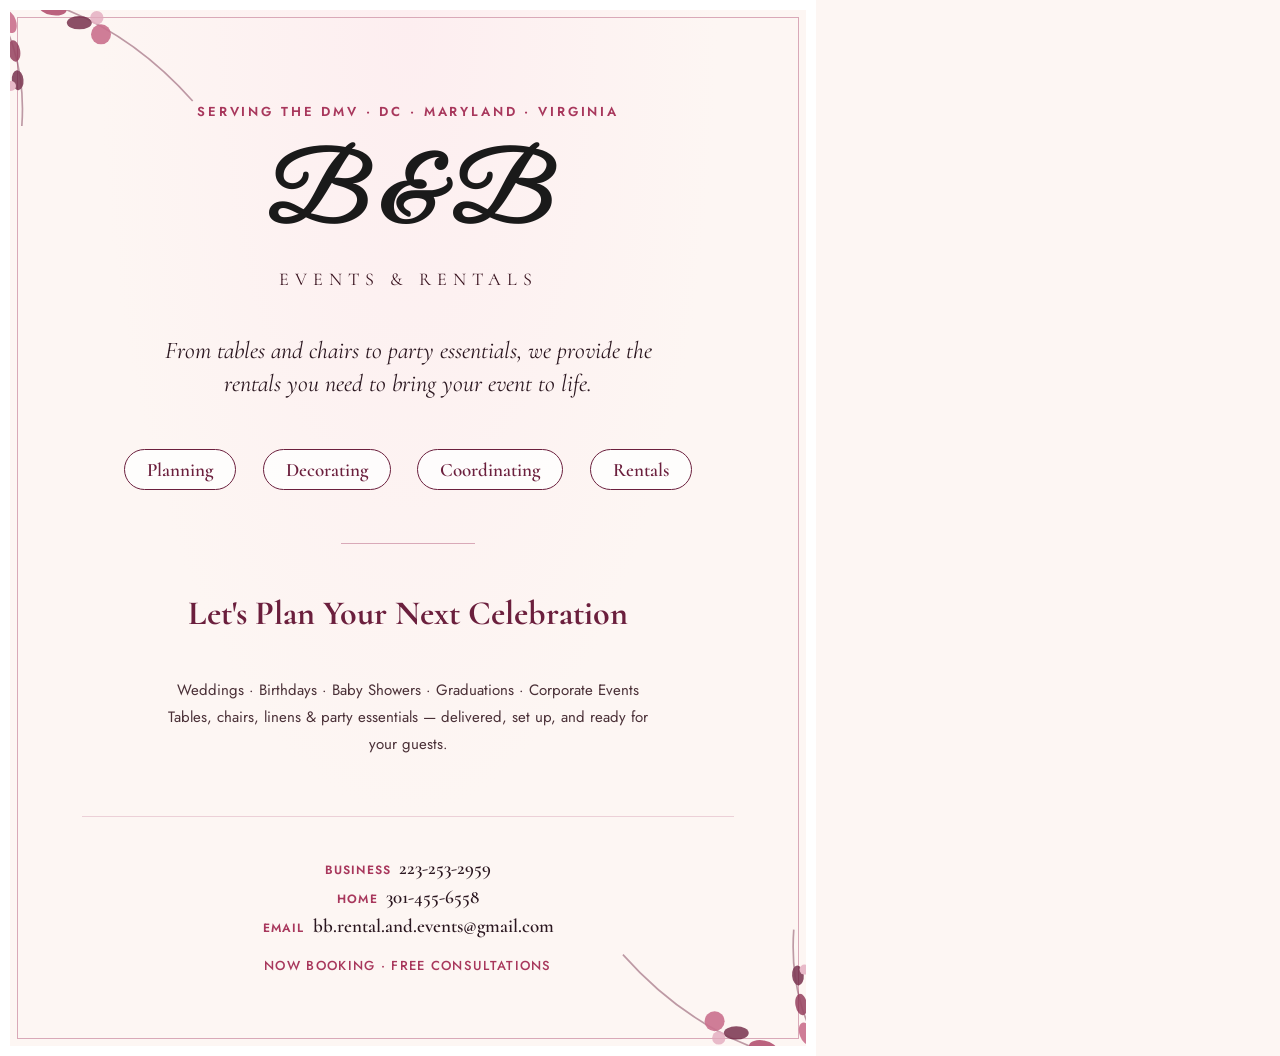
==== flyer.html @ 70ae2316 "Initial site: B & B Events and Rentals marketing site + flyer Static single-page site (planning/deco" ====
<!DOCTYPE html>
<html lang="en">
<head>
<meta charset="UTF-8">
<title>B &amp; B Events and Rentals — Flyer</title>
<link rel="preconnect" href="https://fonts.googleapis.com">
<link rel="preconnect" href="https://fonts.gstatic.com" crossorigin>
<link href="https://fonts.googleapis.com/css2?family=Great+Vibes&family=Cormorant:ital,wght@0,400;0,500;0,600;0,700;1,400&family=Jost:wght@300;400;500;600&display=swap" rel="stylesheet">
<style>
  @page { size: 8.5in 11in; margin: 0; }
  * { box-sizing: border-box; }
  html, body {
    margin: 0; padding: 0;
    width: 8.5in; height: 11in;
    font-family: 'Jost', sans-serif;
    color: #2b1720;
    background: #fdf6f3;
  }
  .page {
    position: relative;
    width: 8.5in;
    height: 11in;
    overflow: hidden;
    background:
      radial-gradient(ellipse at top, #fdeef0 0%, #fdf6f3 55%);
    border: 10px solid #ffffff;
    outline: 1.5px solid #d9a9b8;
    outline-offset: -18px;
  }

  .corner { position: absolute; width: 2.6in; height: 2.6in; opacity: 0.85; }
  .corner-tl { top: -0.35in; left: -0.35in; }
  .corner-br { bottom: -0.35in; right: -0.35in; transform: rotate(180deg); }

  .content {
    position: relative;
    z-index: 1;
    height: 100%;
    display: flex;
    flex-direction: column;
    align-items: center;
    justify-content: space-evenly;
    text-align: center;
    padding: 0.7in 0.75in 0.5in;
  }

  .eyebrow {
    font-size: 13px;
    letter-spacing: 0.22em;
    text-transform: uppercase;
    color: #a8375c;
    font-weight: 600;
    margin: 0.15in 0 0.25in;
  }

  .script-logo { font-family: 'Great Vibes', cursive; font-size: 92px; color: #1a1a1a; line-height: 1; margin: 0; }
  .sub-logo { font-family: 'Cormorant', serif; letter-spacing: 6px; font-size: 18px; margin: 0.12in 0 0.35in; color: #3a1420; }

  .tagline {
    font-family: 'Cormorant', serif;
    font-style: italic;
    font-size: 24px;
    max-width: 5.6in;
    color: #2b1720;
    margin: 0 0 0.4in;
    line-height: 1.4;
  }

  .services {
    display: flex;
    gap: 0.28in;
    flex-wrap: wrap;
    justify-content: center;
    margin: 0 0 0.45in;
  }
  .service-pill {
    font-family: 'Cormorant', serif;
    font-weight: 600;
    font-size: 19px;
    color: #6b1f3d;
    padding: 8px 22px;
    border: 1.5px solid #6b1f3d;
    border-radius: 999px;
    background: #ffffffcc;
  }

  .divider {
    width: 1.4in;
    height: 1px;
    background: #d9a9b8;
    margin: 0 0 0.4in;
  }

  .headline {
    font-family: 'Cormorant', serif;
    font-weight: 700;
    font-size: 34px;
    margin: 0 0 0.35in;
    color: #6b1f3d;
  }

  .details {
    font-size: 15px;
    line-height: 1.8;
    color: #4a3037;
    max-width: 5.2in;
    margin: 0 0 0.5in;
  }

  .contact-block {
    width: 100%;
    padding-top: 0.35in;
    border-top: 1px solid #ecd0d7;
  }
  .contact-row {
    font-family: 'Cormorant', serif;
    font-size: 19px;
    font-weight: 600;
    color: #2b1720;
    margin: 0.06in 0;
  }
  .contact-row .k { color: #a8375c; text-transform: uppercase; font-size: 12px; letter-spacing: 0.1em; font-weight: 600; margin-right: 8px; font-family: 'Jost', sans-serif; }

  .service-area {
    font-family: 'Jost', sans-serif;
    font-size: 13px;
    letter-spacing: 0.1em;
    text-transform: uppercase;
    color: #a8375c;
    margin-top: 0.2in;
    font-weight: 500;
  }
</style>
</head>
<body>
  <div class="page">
    <img class="corner corner-tl" src="assets/flyer-corner.svg" alt="">
    <img class="corner corner-br" src="assets/flyer-corner.svg" alt="">

    <div class="content">
      <p class="eyebrow">Serving the DMV &middot; DC &middot; Maryland &middot; Virginia</p>
      <h1 class="script-logo">B &amp; B</h1>
      <p class="sub-logo">EVENTS &amp; RENTALS</p>

      <p class="tagline">From tables and chairs to party essentials, we provide the rentals you need to bring your event to life.</p>

      <div class="services">
        <span class="service-pill">Planning</span>
        <span class="service-pill">Decorating</span>
        <span class="service-pill">Coordinating</span>
        <span class="service-pill">Rentals</span>
      </div>

      <div class="divider"></div>

      <h2 class="headline">Let's Plan Your Next Celebration</h2>
      <p class="details">Weddings &middot; Birthdays &middot; Baby Showers &middot; Graduations &middot; Corporate Events<br>
      Tables, chairs, linens &amp; party essentials — delivered, set up, and ready for your guests.</p>

      <div class="contact-block">
        <p class="contact-row"><span class="k">Business</span>223-253-2959</p>
        <p class="contact-row"><span class="k">Home</span>301-455-6558</p>
        <p class="contact-row"><span class="k">Email</span>bb.rental.and.events@gmail.com</p>
        <p class="service-area">Now Booking &middot; Free Consultations</p>
      </div>
    </div>
  </div>
</body>
</html>
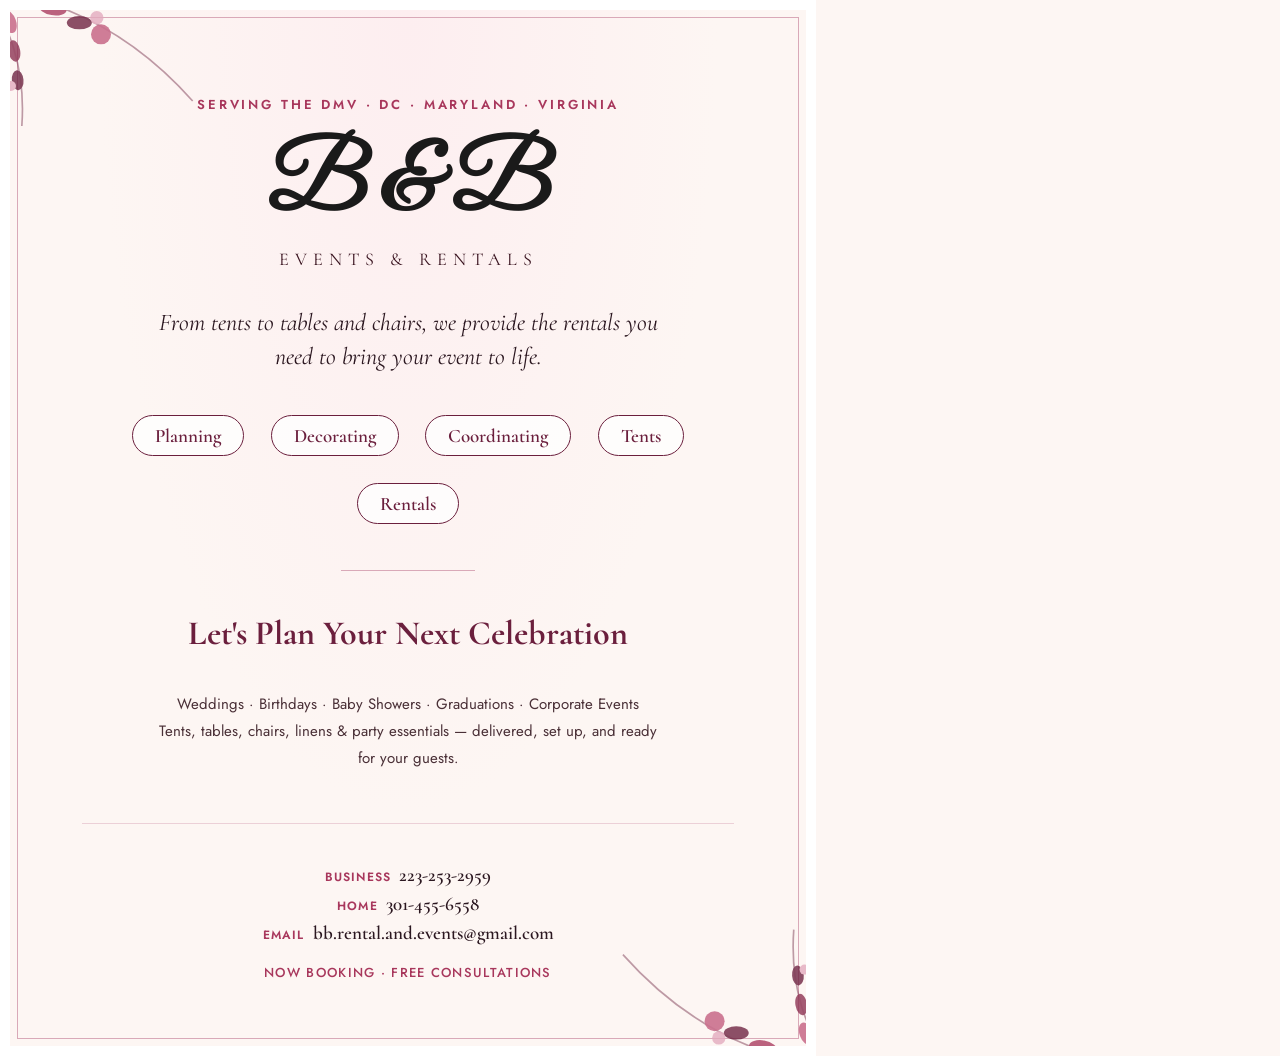
==== commit f268f4cc: "Add tent rentals and client reviews section Adds a Tents service card (site + flyer), updates copy/m" ====
--- a/flyer.html
+++ b/flyer.html
@@ -142,12 +142,13 @@
       <h1 class="script-logo">B &amp; B</h1>
       <p class="sub-logo">EVENTS &amp; RENTALS</p>
 
-      <p class="tagline">From tables and chairs to party essentials, we provide the rentals you need to bring your event to life.</p>
+      <p class="tagline">From tents to tables and chairs, we provide the rentals you need to bring your event to life.</p>
 
       <div class="services">
         <span class="service-pill">Planning</span>
         <span class="service-pill">Decorating</span>
         <span class="service-pill">Coordinating</span>
+        <span class="service-pill">Tents</span>
         <span class="service-pill">Rentals</span>
       </div>
 
@@ -155,7 +156,7 @@
 
       <h2 class="headline">Let's Plan Your Next Celebration</h2>
       <p class="details">Weddings &middot; Birthdays &middot; Baby Showers &middot; Graduations &middot; Corporate Events<br>
-      Tables, chairs, linens &amp; party essentials — delivered, set up, and ready for your guests.</p>
+      Tents, tables, chairs, linens &amp; party essentials — delivered, set up, and ready for your guests.</p>
 
       <div class="contact-block">
         <p class="contact-row"><span class="k">Business</span>223-253-2959</p>
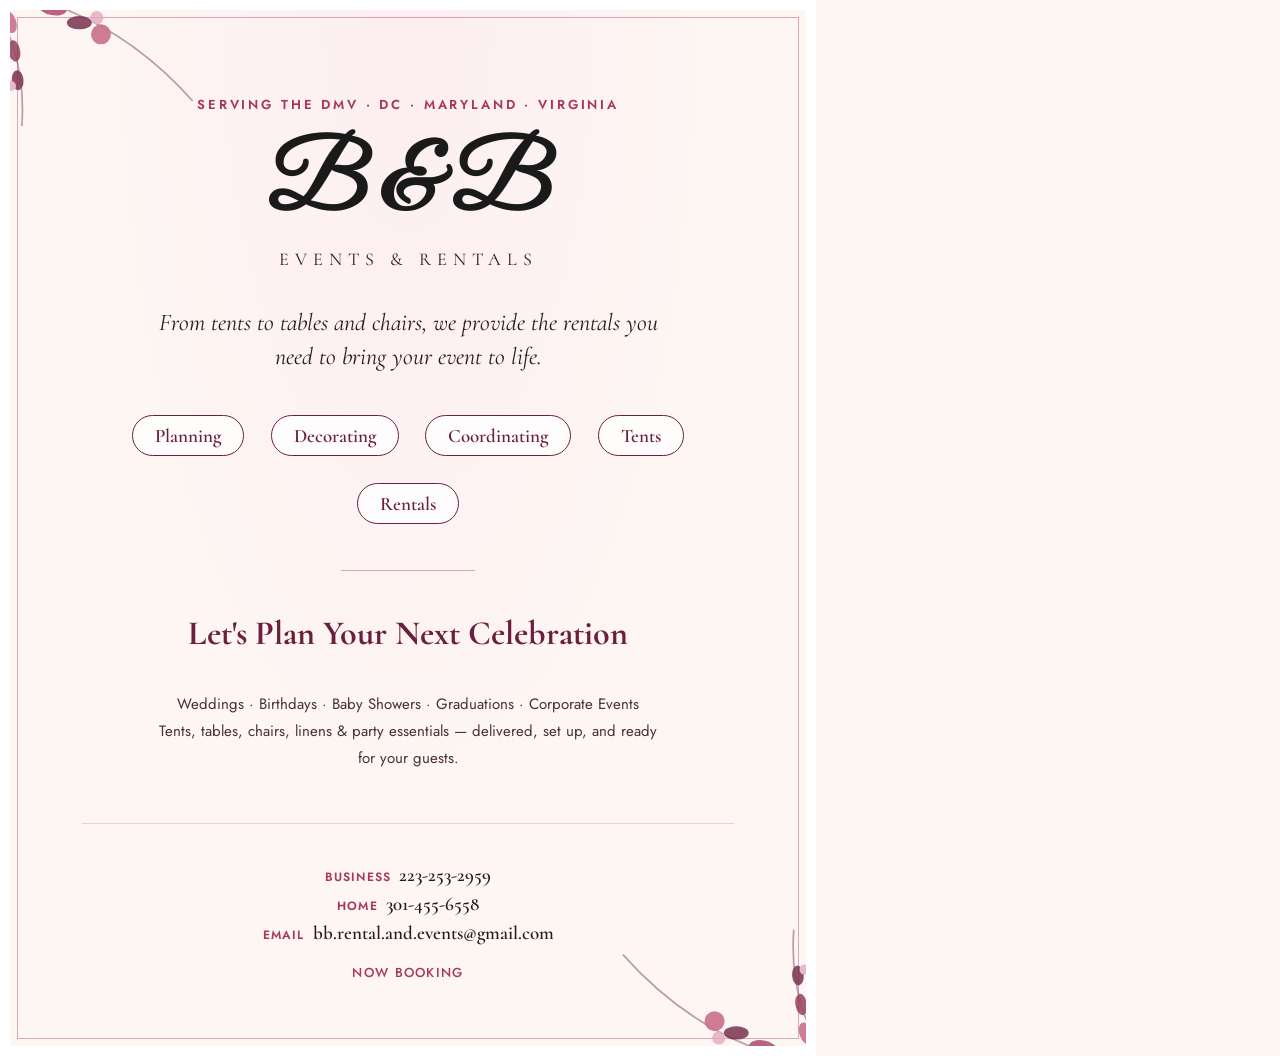
==== commit b1bd5112: "Remove unverified claims: husband-and-wife, free consultation, price tier Fact-check pass: "husband-" ====
--- a/flyer.html
+++ b/flyer.html
@@ -162,7 +162,7 @@
         <p class="contact-row"><span class="k">Business</span>223-253-2959</p>
         <p class="contact-row"><span class="k">Home</span>301-455-6558</p>
         <p class="contact-row"><span class="k">Email</span>bb.rental.and.events@gmail.com</p>
-        <p class="service-area">Now Booking &middot; Free Consultations</p>
+        <p class="service-area">Now Booking</p>
       </div>
     </div>
   </div>
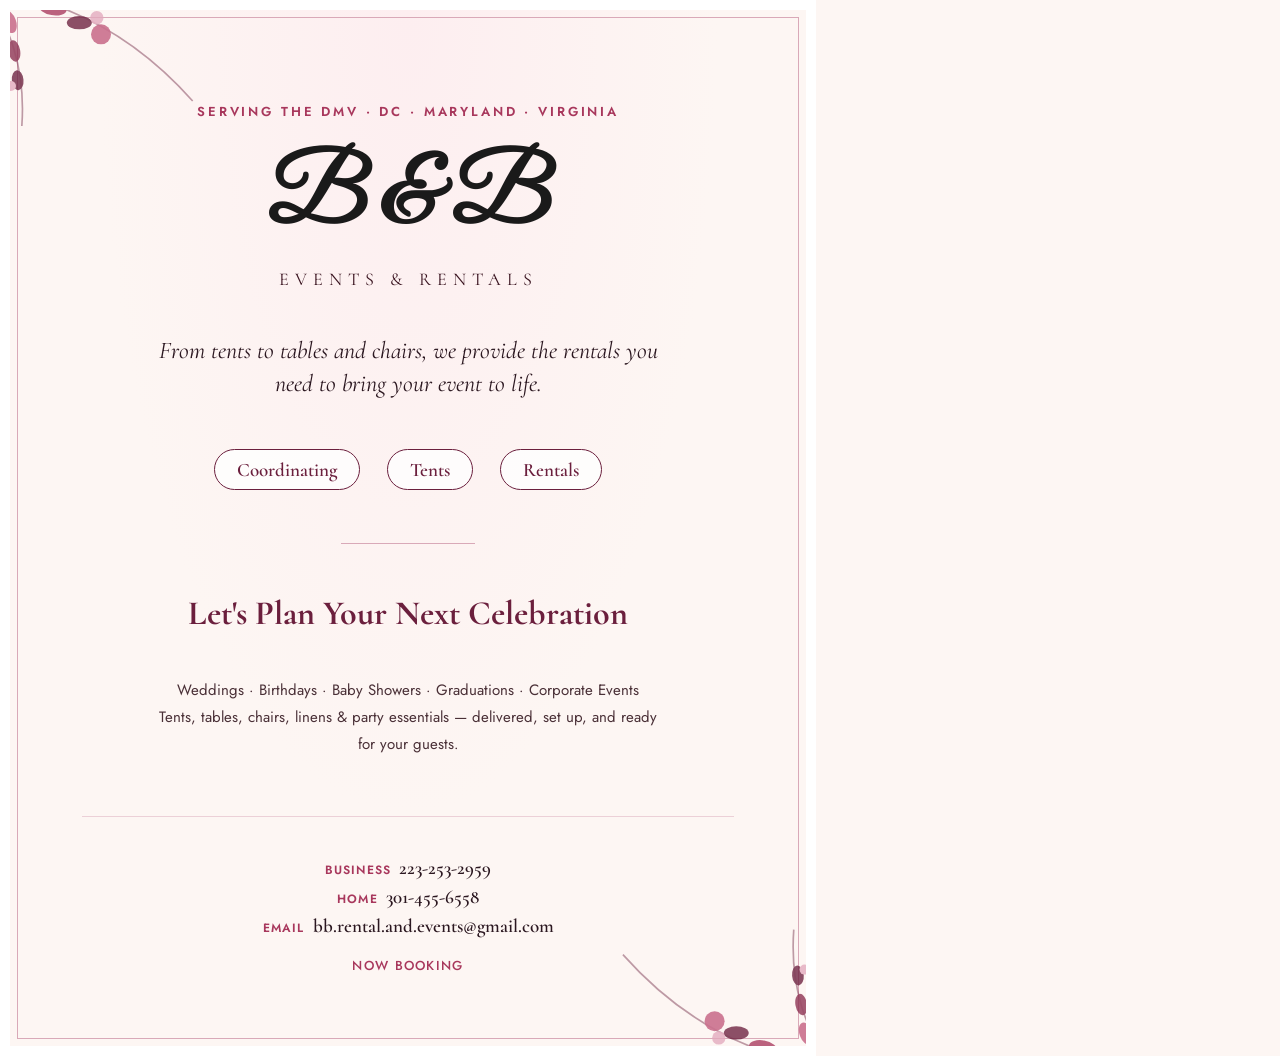
==== commit 5d801ed5: "Remove Planning and Decorating services site-wide Client no longer offers these. Removed from the se" ====
--- a/flyer.html
+++ b/flyer.html
@@ -145,8 +145,6 @@
       <p class="tagline">From tents to tables and chairs, we provide the rentals you need to bring your event to life.</p>
 
       <div class="services">
-        <span class="service-pill">Planning</span>
-        <span class="service-pill">Decorating</span>
         <span class="service-pill">Coordinating</span>
         <span class="service-pill">Tents</span>
         <span class="service-pill">Rentals</span>
